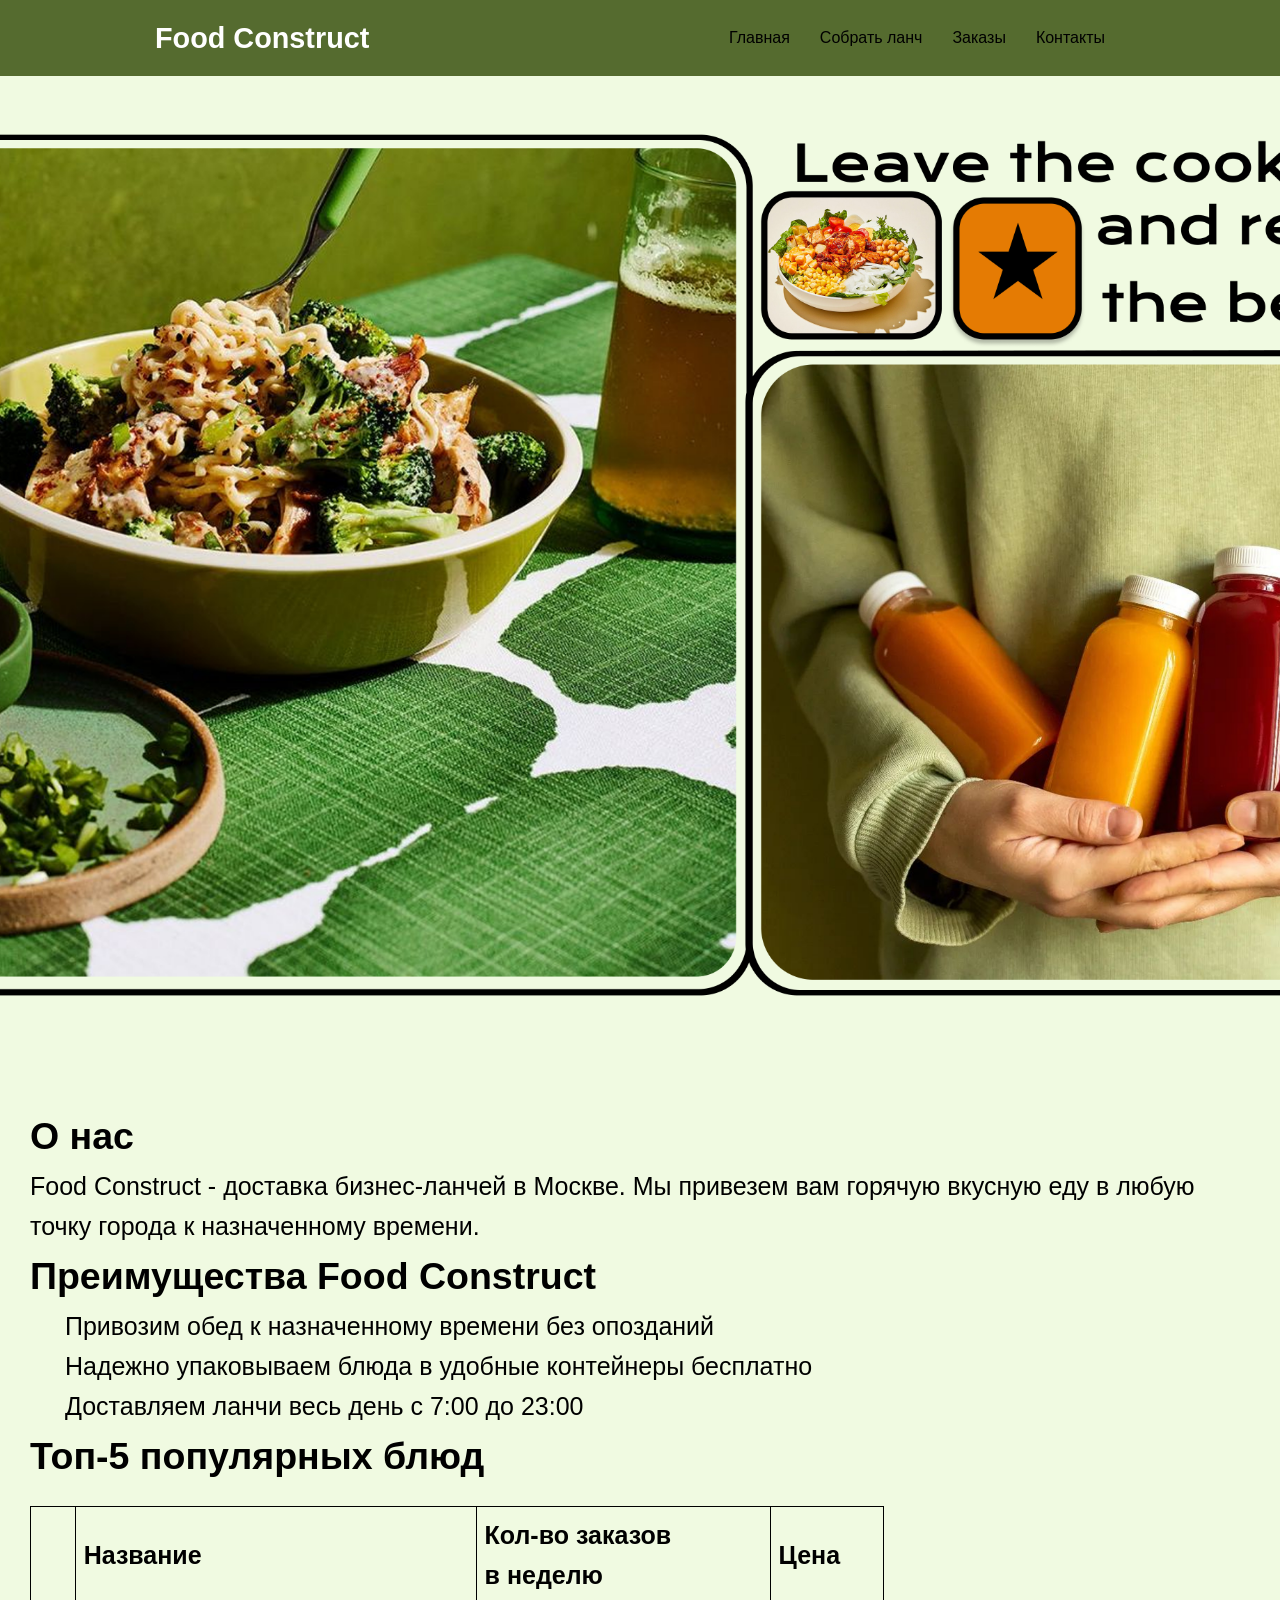
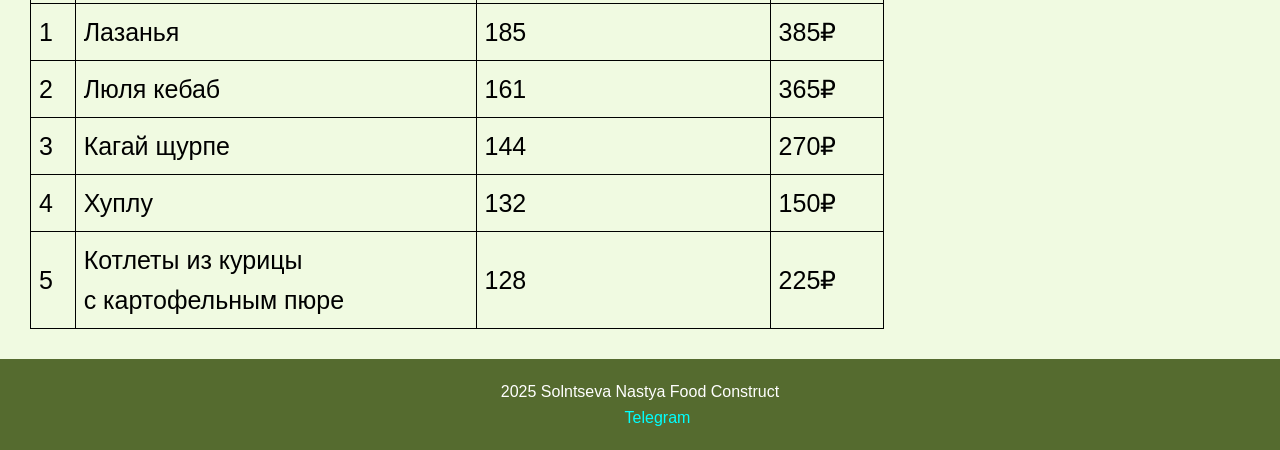
==== index.html @ 3dec108f "Rename lab1.html to index.html" ====
<!DOCTYPE html>
<html lang="ru">
<head>
    <meta charset="utf-8">
    <meta name="viewport" content="width=device-width, initial-scale=1">
    <title>lab1</title>
    <style>
     * {
            margin: 0;
            padding: 0;
            box-sizing: border-box;
            font-family: 'Arial', sans-serif;
        }
        
        body {
              background: url('Frame 1.png') center top/auto 55% no-repeat;
                background-color: rgba(240, 250, 225, 1); /* Цвет фона */
                min-height: 100vh;
                width: 100%;
                display: flex;
                flex-direction: column;
                justify-content: space-between;
                color: #333;
                line-height: 1.6;
        }
        
        .hero-section {
            
             display: flex;
            justify-content: space-between;
            align-items: center;
            max-width: 1000px;
            margin: 0 auto;
            padding: 0 15px;
        }
         .top-level-container {
            display: flex;
            justify-content: space-between;
            align-items: flex-start;
            width: 100%;
            padding: 20px 0;
        }
        
        
        
        .logo {
            font-size: 1.8rem;
            font-weight: bold;
        }
        
        header {
           background-color: #556B2F;
            color: white;
            padding: 15px 0;
        }
        
   
    .content-container {
        margin-top: 1000px; /* Подвиньте на нужную высоту */
        background: rgba(240, 250, 225, 1);
        padding: 30px;
        
    }

    nav {
            display: flex;
            gap: 10px;
            flex-wrap: wrap;
        }
        
  

    nav a {
        margin-right: 20px;
        color: #000000;
    }

    a:hover {
        color: orange;
    }

    ul {
            list-style-type: none;
            padding-left: 35px; /* Увеличенный отступ слева для списка */
        }

    a {
        text-decoration: none;
        color: aqua; /* Цвет навигации в вашем дизайне */
    }

    th, td {
        border: 1px solid #000000;
        padding: 8px;
        text-align: left;
    }

    table {
        width: 70%;
        border-collapse: collapse;
        margin-top: 20px;
    }

    footer {
            background-color: #556B2F;
            color: white;
            text-align: center;
            padding: 20px 0;
            margin-top: auto;
        }
        
    section {
        font-family: Arial, Helvetica, sans-serif;
        font-size: 25px;
        color: #000000;
    }
</style>
</head>
<body>
    <header>
        <div class="hero-section">
            <div class="logo">Food Construct</div>
            <nav>
                <a href="lab1.html" class="nav-link">Главная</a>
                <a href="lab2.html" class="nav-link active">Собрать ланч</a>
                <a href="#" class="nav-link">Заказы</a>
                <a href="#contacts" class="nav-link">Контакты</a>
            </nav>
        </div>
    </header>

    <div class="content-container">
        <main>
            <section>
                <h2>О нас</h2>
                <p>
                    Food Construct - доставка бизнес-ланчей в Москве. Мы привезем вам горячую вкусную еду в любую точку города к назначенному времени.
                </p>
            </section>
        </main>
        
        <section>
            <h2>Преимущества Food Construct</h2>
            <ul>
                <li>Привозим обед к назначенному времени без опозданий</li>
                <li>Надежно упаковываем блюда в удобные контейнеры бесплатно</li>
                <li>Доставляем ланчи весь день с 7:00 до 23:00</li>
            </ul>
        </section>

        <section>
            <h2>Топ-5 популярных блюд</h2>
            <table>
                <thead>
                    <tr>
                        <th></th>
                        <th>Название</th>
                        <th>Кол-во заказов<br>в неделю</th>
                        <th>Цена</th>
                    </tr>
                </thead>
                <tbody>
                    <tr>
                        <td>1</td>
                        <td>Лазанья</td>
                        <td>185</td>
                        <td>385₽</td>
                    </tr>
                    <tr>
                        <td>2</td>
                        <td>Люля кебаб</td>
                        <td>161</td>
                        <td>365₽</td>
                    </tr>
                    <tr>
                        <td>3</td>
                        <td>Кагай щурпе</td>
                        <td>144</td>
                        <td>270₽</td>
                    </tr>
                    <tr>
                        <td>4</td>
                        <td>Хуплу</td>
                        <td>132</td>
                        <td>150₽</td>
                    </tr>
                    <tr>
                        <td>5</td>
                        <td>Котлеты из курицы<br>с картофельным пюре</td>
                        <td>128</td>
                        <td>225₽</td>
                    </tr>
                </tbody>
            </table>
        </section>
    </div>

    <footer class="bg-gray-800 text-white py-8 mt-auto">
        <div id="contacts">
            <p>2025 Solntseva Nastya Food Construct</p>
            <ul class="social-links">
                <li><a href="#" target="_blank">Telegram</a></li>
            </ul>
        </div>
    </footer>
</body>
</html>
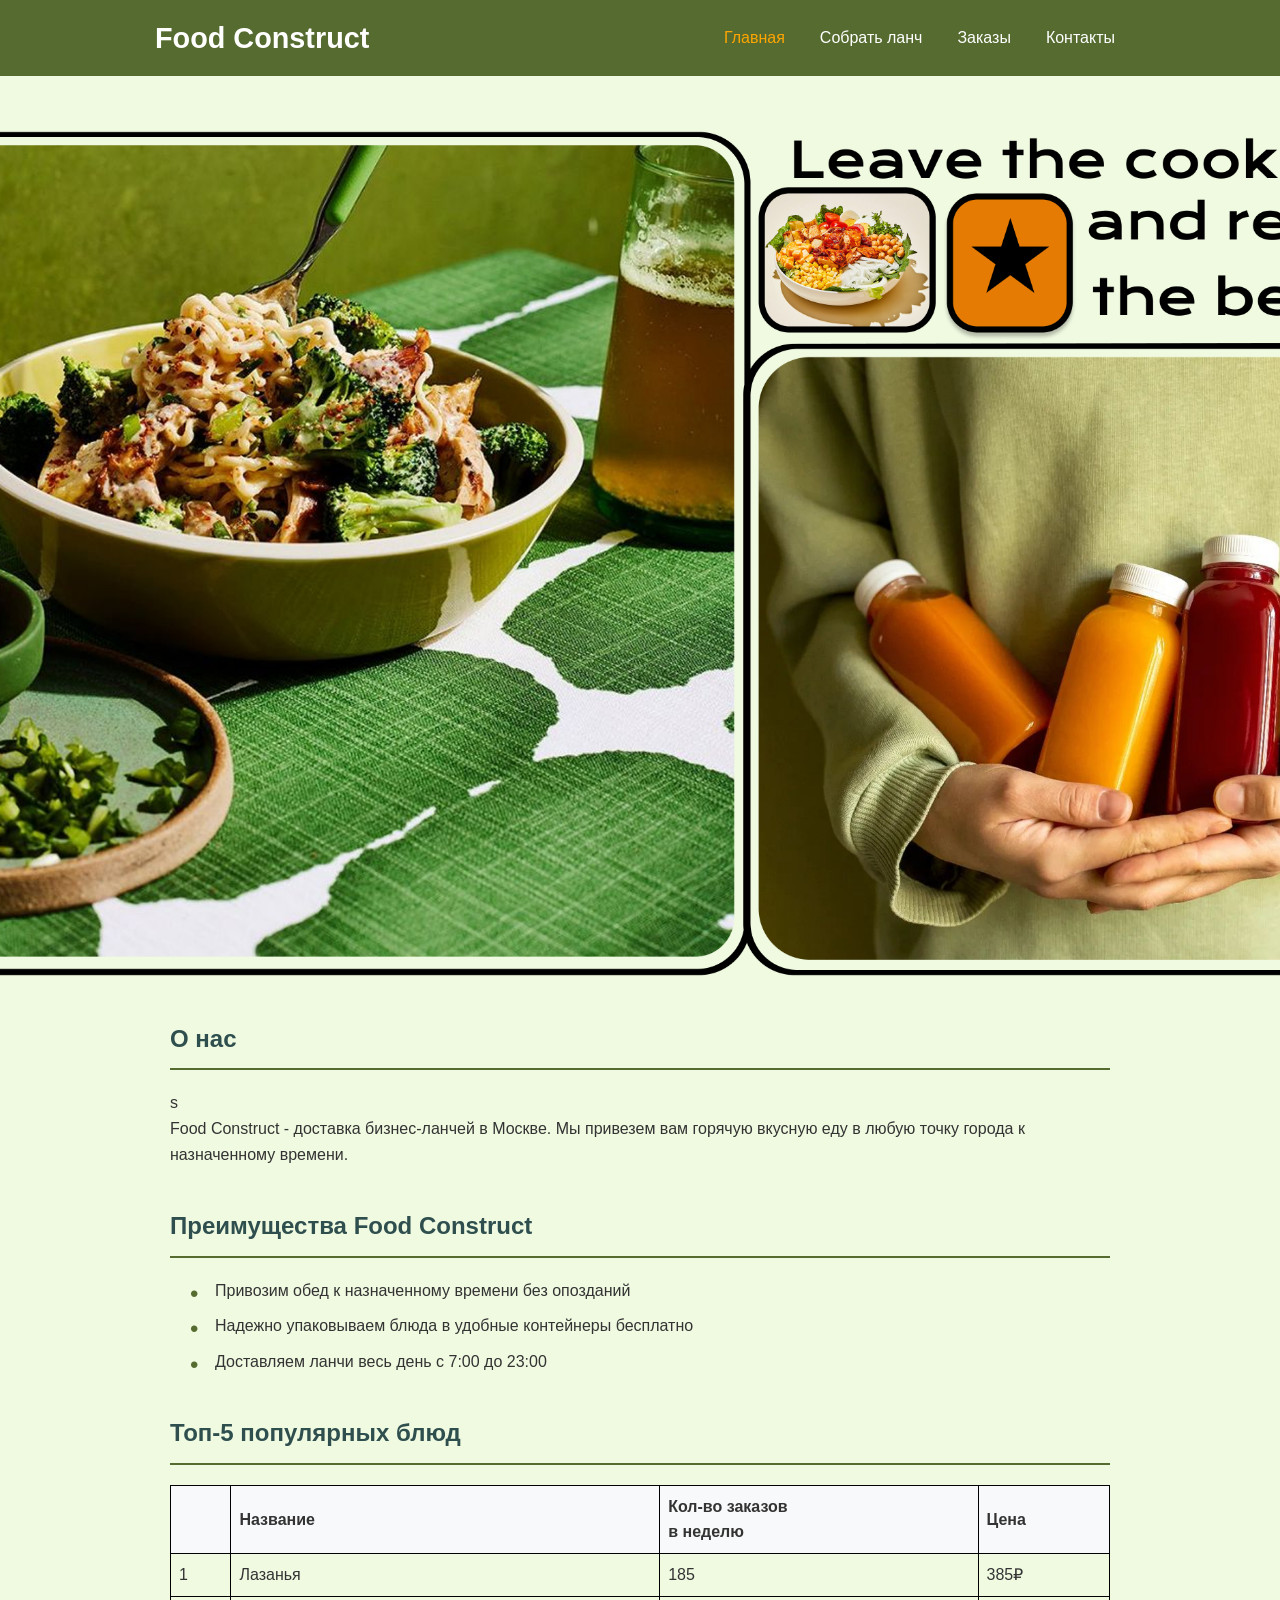
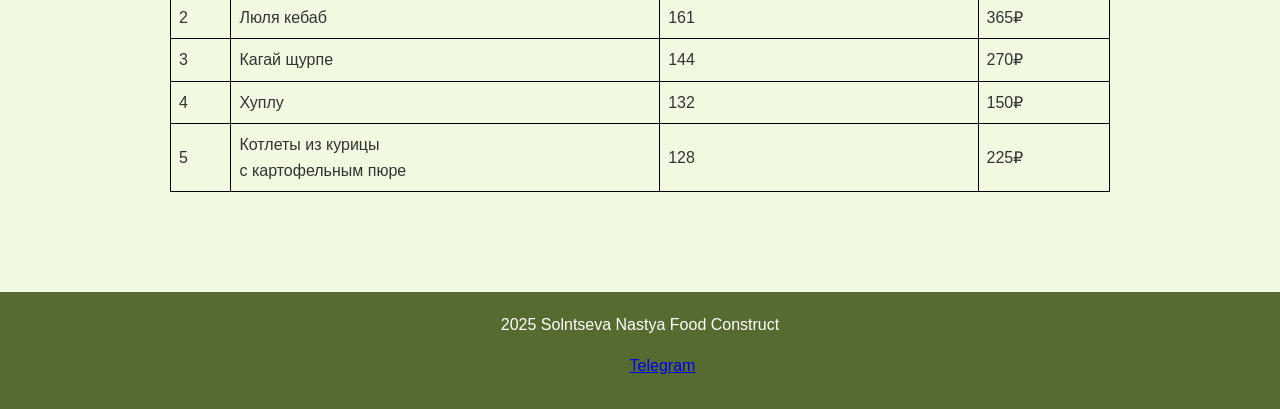
==== commit e2df4a30: "Move webtech files to root for GitHub Pages" ====
--- a/index.html
+++ b/index.html
@@ -3,199 +3,125 @@
 <head>
     <meta charset="utf-8">
     <meta name="viewport" content="width=device-width, initial-scale=1">
-    <title>lab1</title>
+    <title>Food Construct - Главная</title>
+    <link rel="stylesheet" href="main.css">
+    
     <style>
-     * {
-            margin: 0;
-            padding: 0;
-            box-sizing: border-box;
-            font-family: 'Arial', sans-serif;
+        body {
+            background: url('photo/Frame 1.png') center top/auto 55% no-repeat;
+            background-color: rgba(240, 250, 225, 1); 
+            min-height: 100vh;
+            width: 100%;
+            display: flex;
+            flex-direction: column;
+            color: #333;
+            line-height: 1.6;
         }
         
-        body {
-              background: url('Frame 1.png') center top/auto 55% no-repeat;
-                background-color: rgba(240, 250, 225, 1); /* Цвет фона */
-                min-height: 100vh;
-                width: 100%;
-                display: flex;
-                flex-direction: column;
-                justify-content: space-between;
-                color: #333;
-                line-height: 1.6;
-        }
-        
-        .hero-section {
+        .content-container {
+            margin-top: 60vh;
+            background: rgba(240, 250, 225, 1);
+            padding: 30px;
             
-             display: flex;
-            justify-content: space-between;
-            align-items: center;
-            max-width: 1000px;
-            margin: 0 auto;
-            padding: 0 15px;
-        }
-         .top-level-container {
-            display: flex;
-            justify-content: space-between;
-            align-items: flex-start;
-            width: 100%;
-            padding: 20px 0;
-        }
-        
-        
-        
-        .logo {
-            font-size: 1.8rem;
-            font-weight: bold;
-        }
-        
-        header {
-           background-color: #556B2F;
-            color: white;
-            padding: 15px 0;
-        }
-        
-   
-    .content-container {
-        margin-top: 1000px; /* Подвиньте на нужную высоту */
-        background: rgba(240, 250, 225, 1);
-        padding: 30px;
-        
-    }
-
-    nav {
-            display: flex;
-            gap: 10px;
-            flex-wrap: wrap;
-        }
-        
-  
-
-    nav a {
-        margin-right: 20px;
-        color: #000000;
-    }
-
-    a:hover {
-        color: orange;
-    }
-
-    ul {
-            list-style-type: none;
-            padding-left: 35px; /* Увеличенный отступ слева для списка */
         }
 
-    a {
-        text-decoration: none;
-        color: aqua; /* Цвет навигации в вашем дизайне */
-    }
+        table {
+            width: 100%;
+            border-collapse: collapse;
+            margin-top: 20px;
+        }
 
-    th, td {
-        border: 1px solid #000000;
-        padding: 8px;
-        text-align: left;
-    }
-
-    table {
-        width: 70%;
-        border-collapse: collapse;
-        margin-top: 20px;
-    }
-
-    footer {
-            background-color: #556B2F;
-            color: white;
-            text-align: center;
-            padding: 20px 0;
-            margin-top: auto;
+        th, td {
+            border: 1px solid #000000;
+            padding: 8px;
+            text-align: left;
         }
-        
-    section {
-        font-family: Arial, Helvetica, sans-serif;
-        font-size: 25px;
-        color: #000000;
-    }
-</style>
+    </style>
 </head>
 <body>
-    <header>
-        <div class="hero-section">
-            <div class="logo">Food Construct</div>
-            <nav>
-                <a href="lab1.html" class="nav-link">Главная</a>
-                <a href="lab2.html" class="nav-link active">Собрать ланч</a>
-                <a href="#" class="nav-link">Заказы</a>
-                <a href="#contacts" class="nav-link">Контакты</a>
-            </nav>
-        </div>
-    </header>
+    <!-- Герой секция с изображением -->
+    <div class="hero-section">
+        <header>
+            <div class="header-content">
+                <div class="logo">Food Construct</div>
+                <nav>
+                    <a href="lab1.html" class="nav-link active">Главная</a>
+                    <a href="lab2.html" class="nav-link">Собрать ланч</a>
+                    <a href="#" class="nav-link">Заказы</a>
+                    <a href="#contacts" class="nav-link">Контакты</a>
+                </nav>
+            </div>
+        </header>
+    </div>
 
+    <!-- Основной контент -->
     <div class="content-container">
         <main>
             <section>
-                <h2>О нас</h2>
+                <h2>О нас</h2>s
                 <p>
                     Food Construct - доставка бизнес-ланчей в Москве. Мы привезем вам горячую вкусную еду в любую точку города к назначенному времени.
                 </p>
             </section>
+        
+            <section>
+                <h2>Преимущества Food Construct</h2>
+                <ul>
+                    <li>Привозим обед к назначенному времени без опозданий</li>
+                    <li>Надежно упаковываем блюда в удобные контейнеры бесплатно</li>
+                    <li>Доставляем ланчи весь день с 7:00 до 23:00</li>
+                </ul>
+            </section>
+
+            <section>
+                <h2>Топ-5 популярных блюд</h2>
+                <table>
+                    <thead>
+                        <tr>
+                            <th></th>
+                            <th>Название</th>
+                            <th>Кол-во заказов<br>в неделю</th>
+                            <th>Цена</th>
+                        </tr>
+                    </thead>
+                    <tbody>
+                        <tr>
+                            <td>1</td>
+                            <td>Лазанья</td>
+                            <td>185</td>
+                            <td>385₽</td>
+                        </tr>
+                        <tr>
+                            <td>2</td>
+                            <td>Люля кебаб</td>
+                            <td>161</td>
+                            <td>365₽</td>
+                        </tr>
+                        <tr>
+                            <td>3</td>
+                            <td>Кагай щурпе</td>
+                            <td>144</td>
+                            <td>270₽</td>
+                        </tr>
+                        <tr>
+                            <td>4</td>
+                            <td>Хуплу</td>
+                            <td>132</td>
+                            <td>150₽</td>
+                        </tr>
+                        <tr>
+                            <td>5</td>
+                            <td>Котлеты из курицы<br>с картофельным пюре</td>
+                            <td>128</td>
+                            <td>225₽</td>
+                        </tr>
+                    </tbody>
+                </table>
+            </section>
         </main>
-        
-        <section>
-            <h2>Преимущества Food Construct</h2>
-            <ul>
-                <li>Привозим обед к назначенному времени без опозданий</li>
-                <li>Надежно упаковываем блюда в удобные контейнеры бесплатно</li>
-                <li>Доставляем ланчи весь день с 7:00 до 23:00</li>
-            </ul>
-        </section>
-
-        <section>
-            <h2>Топ-5 популярных блюд</h2>
-            <table>
-                <thead>
-                    <tr>
-                        <th></th>
-                        <th>Название</th>
-                        <th>Кол-во заказов<br>в неделю</th>
-                        <th>Цена</th>
-                    </tr>
-                </thead>
-                <tbody>
-                    <tr>
-                        <td>1</td>
-                        <td>Лазанья</td>
-                        <td>185</td>
-                        <td>385₽</td>
-                    </tr>
-                    <tr>
-                        <td>2</td>
-                        <td>Люля кебаб</td>
-                        <td>161</td>
-                        <td>365₽</td>
-                    </tr>
-                    <tr>
-                        <td>3</td>
-                        <td>Кагай щурпе</td>
-                        <td>144</td>
-                        <td>270₽</td>
-                    </tr>
-                    <tr>
-                        <td>4</td>
-                        <td>Хуплу</td>
-                        <td>132</td>
-                        <td>150₽</td>
-                    </tr>
-                    <tr>
-                        <td>5</td>
-                        <td>Котлеты из курицы<br>с картофельным пюре</td>
-                        <td>128</td>
-                        <td>225₽</td>
-                    </tr>
-                </tbody>
-            </table>
-        </section>
     </div>
 
-    <footer class="bg-gray-800 text-white py-8 mt-auto">
+    <footer>
         <div id="contacts">
             <p>2025 Solntseva Nastya Food Construct</p>
             <ul class="social-links">
@@ -204,4 +130,4 @@
         </div>
     </footer>
 </body>
-</html>
+</html>
--- a/main.css
+++ b/main.css
@@ -0,0 +1,183 @@
+* {
+    margin: 0;
+    padding: 0;
+    box-sizing: border-box;
+    font-family: 'Arial', sans-serif;
+}
+
+body {
+    color: #333;
+    line-height: 1.5;
+    background-color: rgba(240, 250, 225, 1);
+    display: flex;
+    flex-direction: column;
+    min-height: 100vh;
+}
+
+.hero-section {
+    min-height: 50vh;
+    display: flex;
+    flex-direction: column;
+    justify-content: space-between;
+}
+
+/* Шапка */
+header {
+    background-color: #556B2F;
+    color: white;
+    padding: 15px 0;
+    width: 100%;
+}
+
+.header-content {
+    display: flex;
+    justify-content: space-between;
+    align-items: center;
+    max-width: 1000px;
+    margin: 0 auto;
+    padding: 0 15px;
+}
+
+.logo {
+    font-size: 1.8rem;
+    font-weight: bold;
+    color: white;
+}
+
+nav {
+    display: flex;
+    gap: 15px;
+    flex-wrap: wrap;
+}
+
+.nav-link {
+    color: white;
+    text-decoration: none;
+    padding: 5px 10px;
+    border-radius: 3px;
+}
+
+.nav-link:hover {
+    color: orange;
+}
+
+.nav-link.active {
+    color: orange;
+}
+
+/* Основной контент */
+.content-container {
+    max-width: 1000px;
+    margin: 30px auto;
+    padding: 0 15px;
+    background: white;
+    border-radius: 10px;
+    padding: 30px;
+}
+
+section {
+    margin-bottom: 40px;
+}
+
+h1, h2 {
+    color: #2F4F4F;
+    margin-bottom: 20px;
+}
+
+h1 {
+    font-size: 2rem;
+}
+
+h2 {
+    font-size: 1.5rem;
+    border-bottom: 2px solid #556B2F;
+    padding-bottom: 10px;
+}
+
+p {
+    margin-bottom: 15px;
+    line-height: 1.6;
+}
+
+ul {
+    list-style-type: none;
+    padding-left: 20px;
+}
+
+li {
+    margin-bottom: 10px;
+    padding-left: 25px;
+    position: relative;
+}
+
+li:before {
+    content: "•";
+    color: #556B2F;
+    font-size: 1.5rem;
+    position: absolute;
+    left: 0;
+    top: -3px;
+}
+
+table {
+    width: 100%;
+    border-collapse: collapse;
+    margin-top: 20px;
+}
+
+th, td {
+    padding: 12px;
+    text-align: left;
+    border-bottom: 1px solid #ddd;
+}
+
+th {
+    background-color: #f8f9fa;
+    font-weight: bold;
+}
+
+/* Футер */
+footer {
+    background-color: #556B2F;
+    color: white;
+    text-align: center;
+    padding: 20px 0;
+    margin-top: auto;
+}
+
+.footer-content {
+    max-width: 1000px;
+    margin: 0 auto;
+    padding: 0 15px;
+}
+
+/* Адаптивность */
+@media (max-width: 800px) {
+    .header-content {
+        flex-direction: column;
+        gap: 15px;
+    }
+    
+    nav {
+        justify-content: center;
+    }
+    
+    table {
+        font-size: 14px;
+    }
+}
+
+@media (max-width: 600px) {
+    nav {
+        flex-direction: column;
+        align-items: center;
+    }
+    
+    .content-container {
+        padding: 20px;
+    }
+    
+    table {
+        font-size: 12px;
+    }
+}
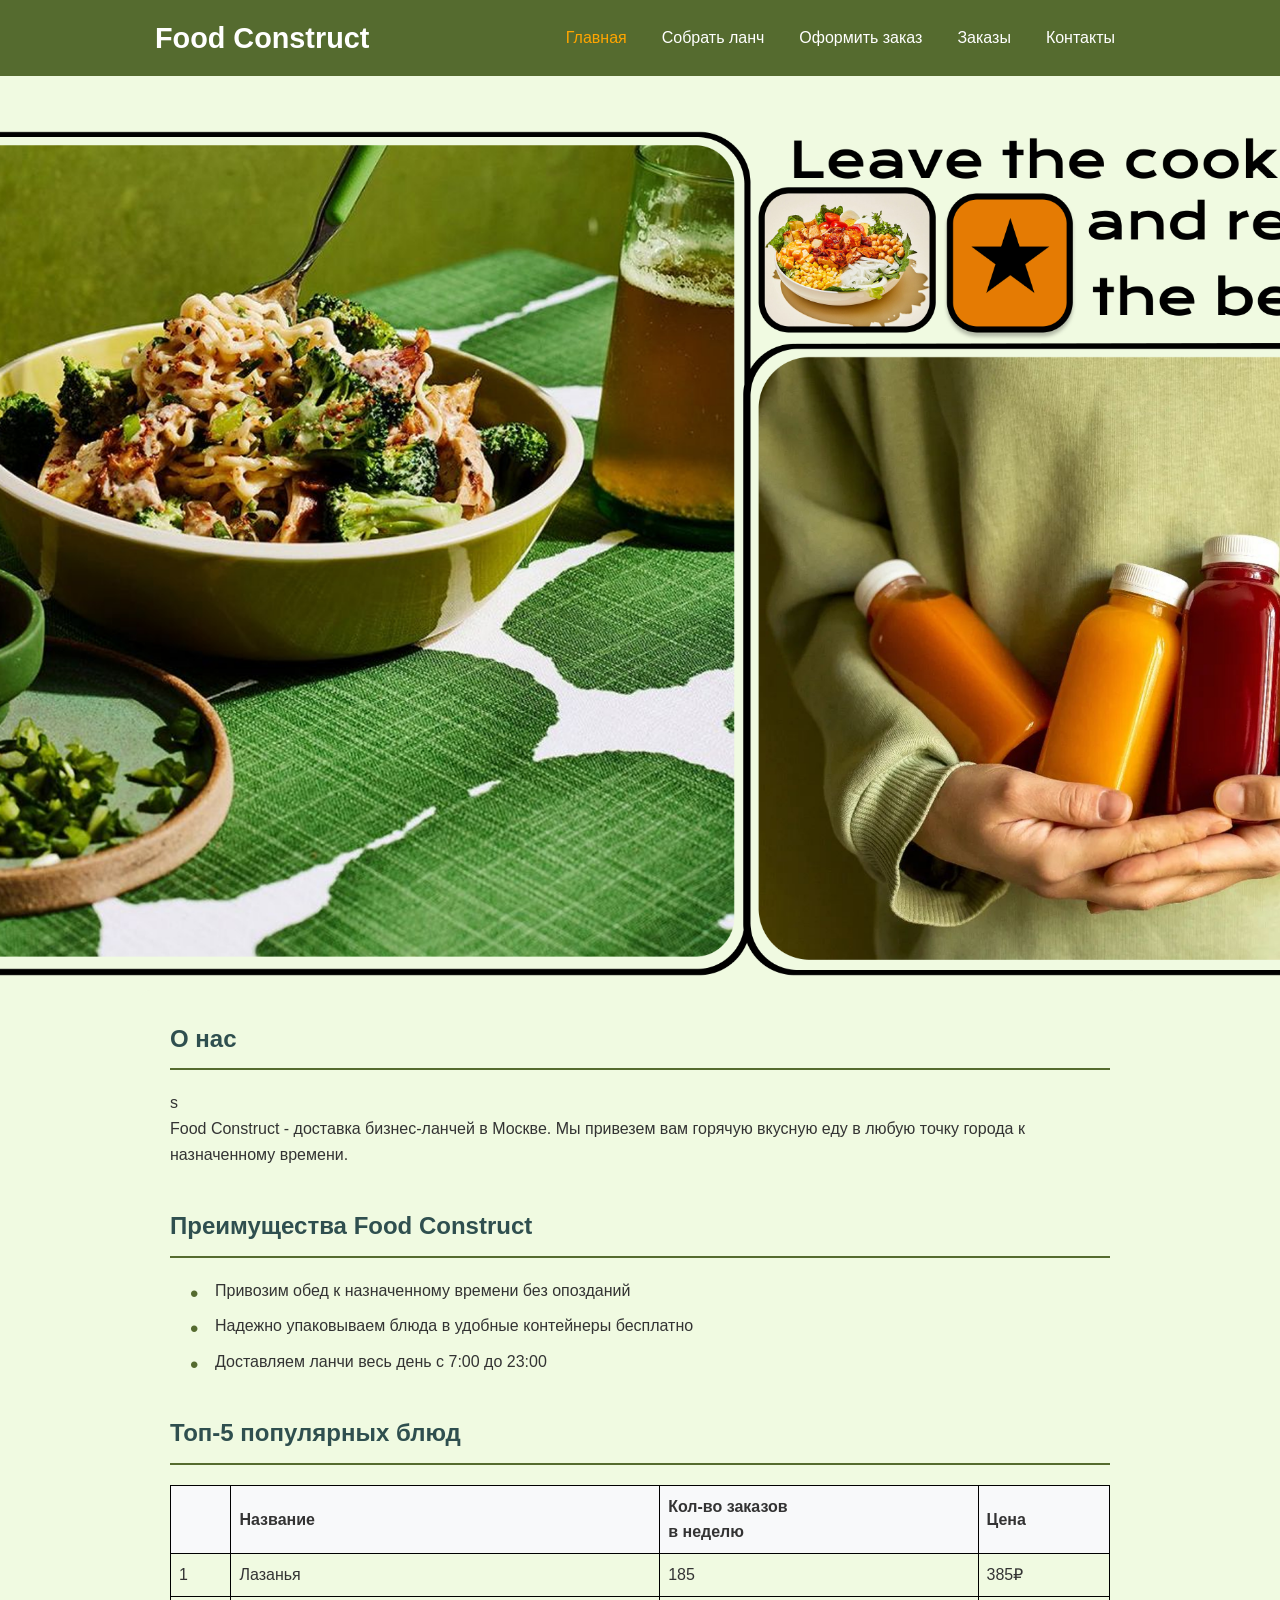
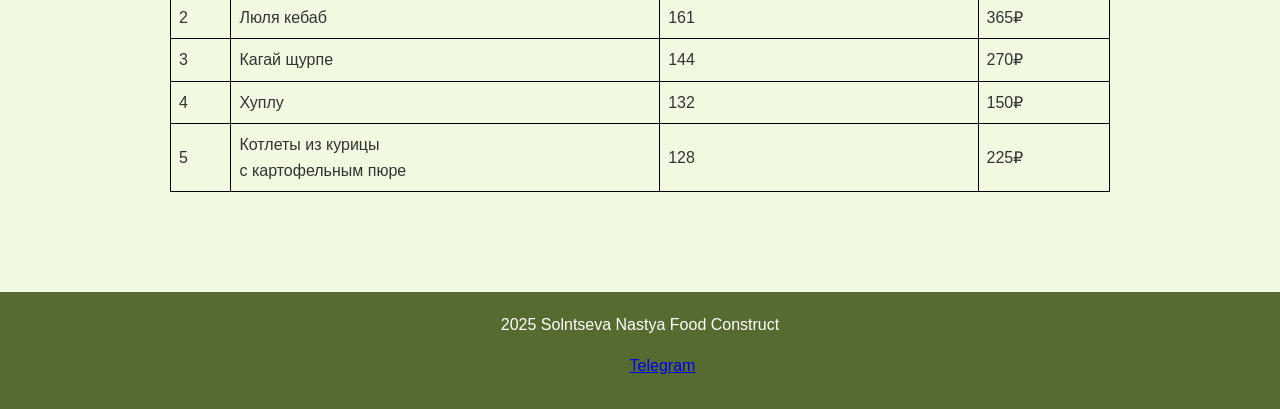
==== commit c90b7f7a: "lab 8" ====
--- a/index.html
+++ b/index.html
@@ -47,7 +47,8 @@
                 <nav>
                     <a href="lab1.html" class="nav-link active">Главная</a>
                     <a href="lab2.html" class="nav-link">Собрать ланч</a>
-                    <a href="#" class="nav-link">Заказы</a>
+                    <a href="order.html" class="nav-link">Оформить заказ</a>
+                    <a href="#myorder" class="nav-link">Заказы</a>
                     <a href="#contacts" class="nav-link">Контакты</a>
                 </nav>
             </div>
